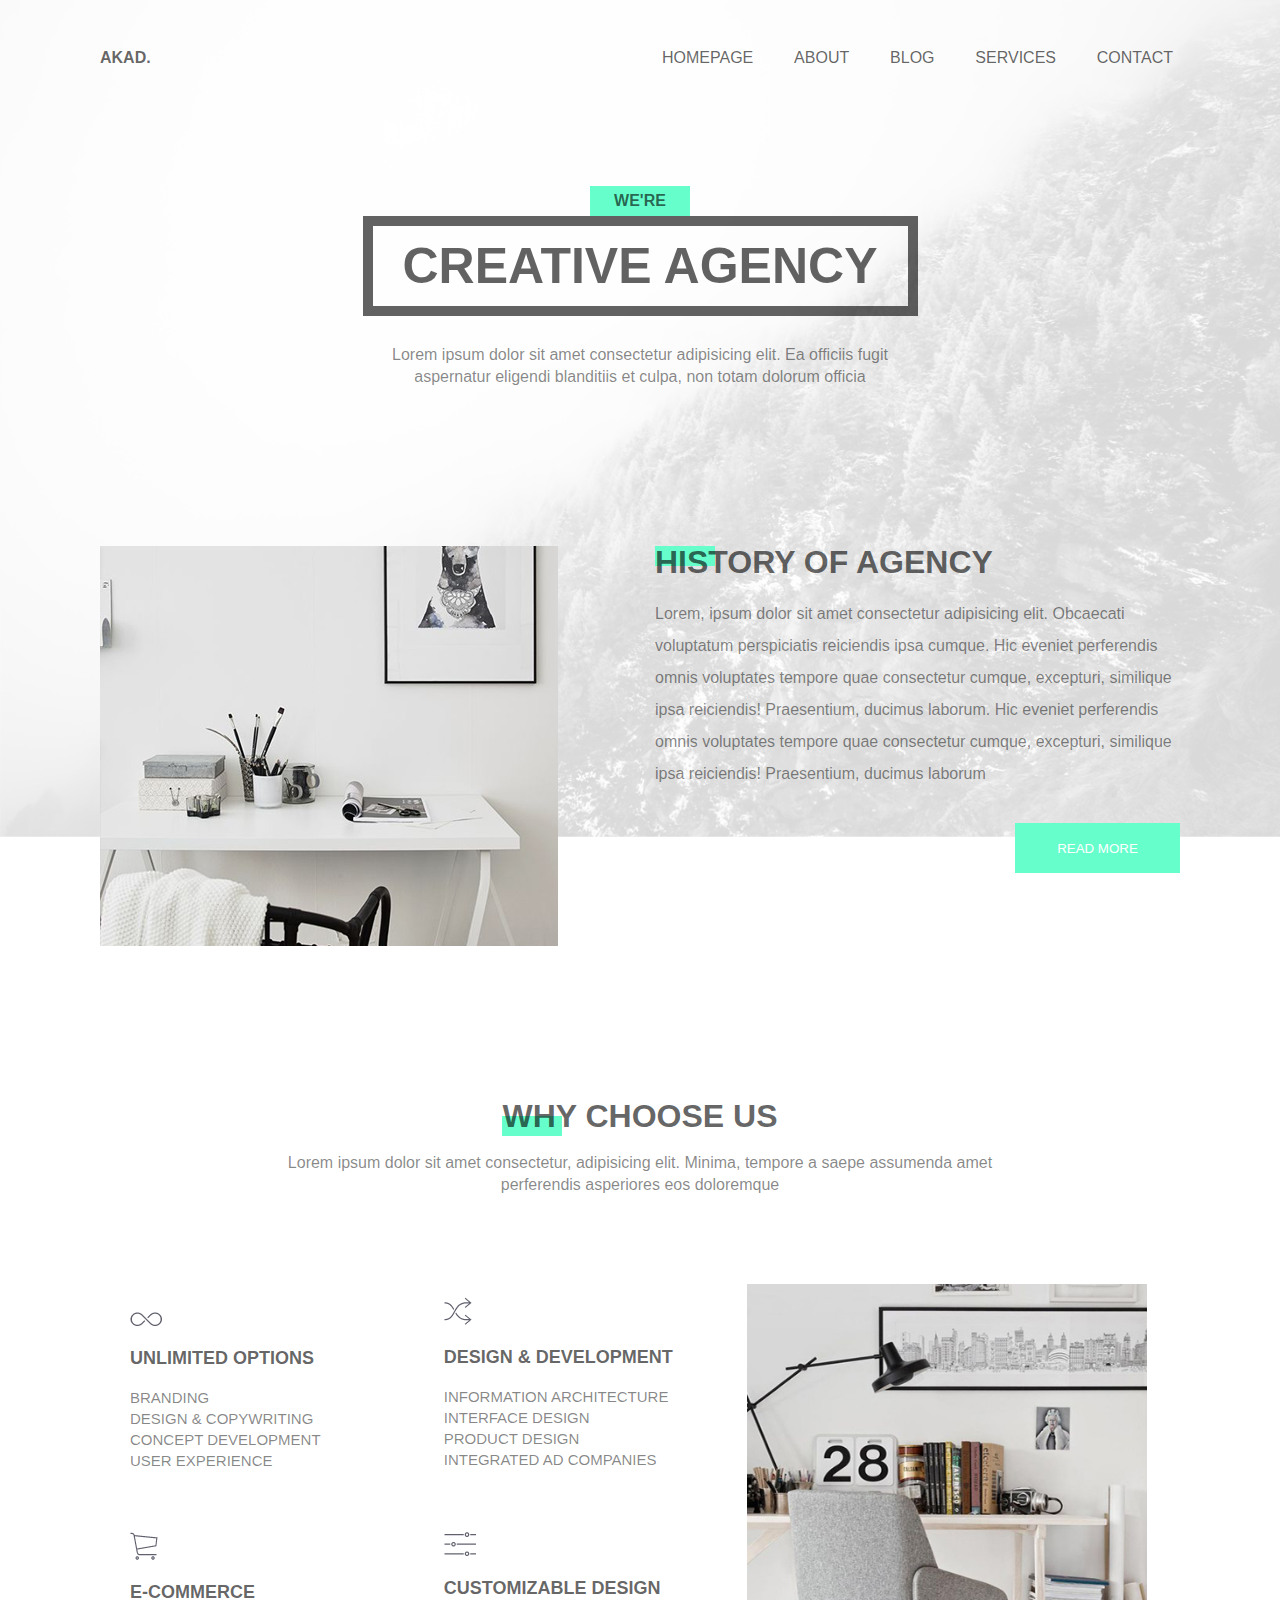
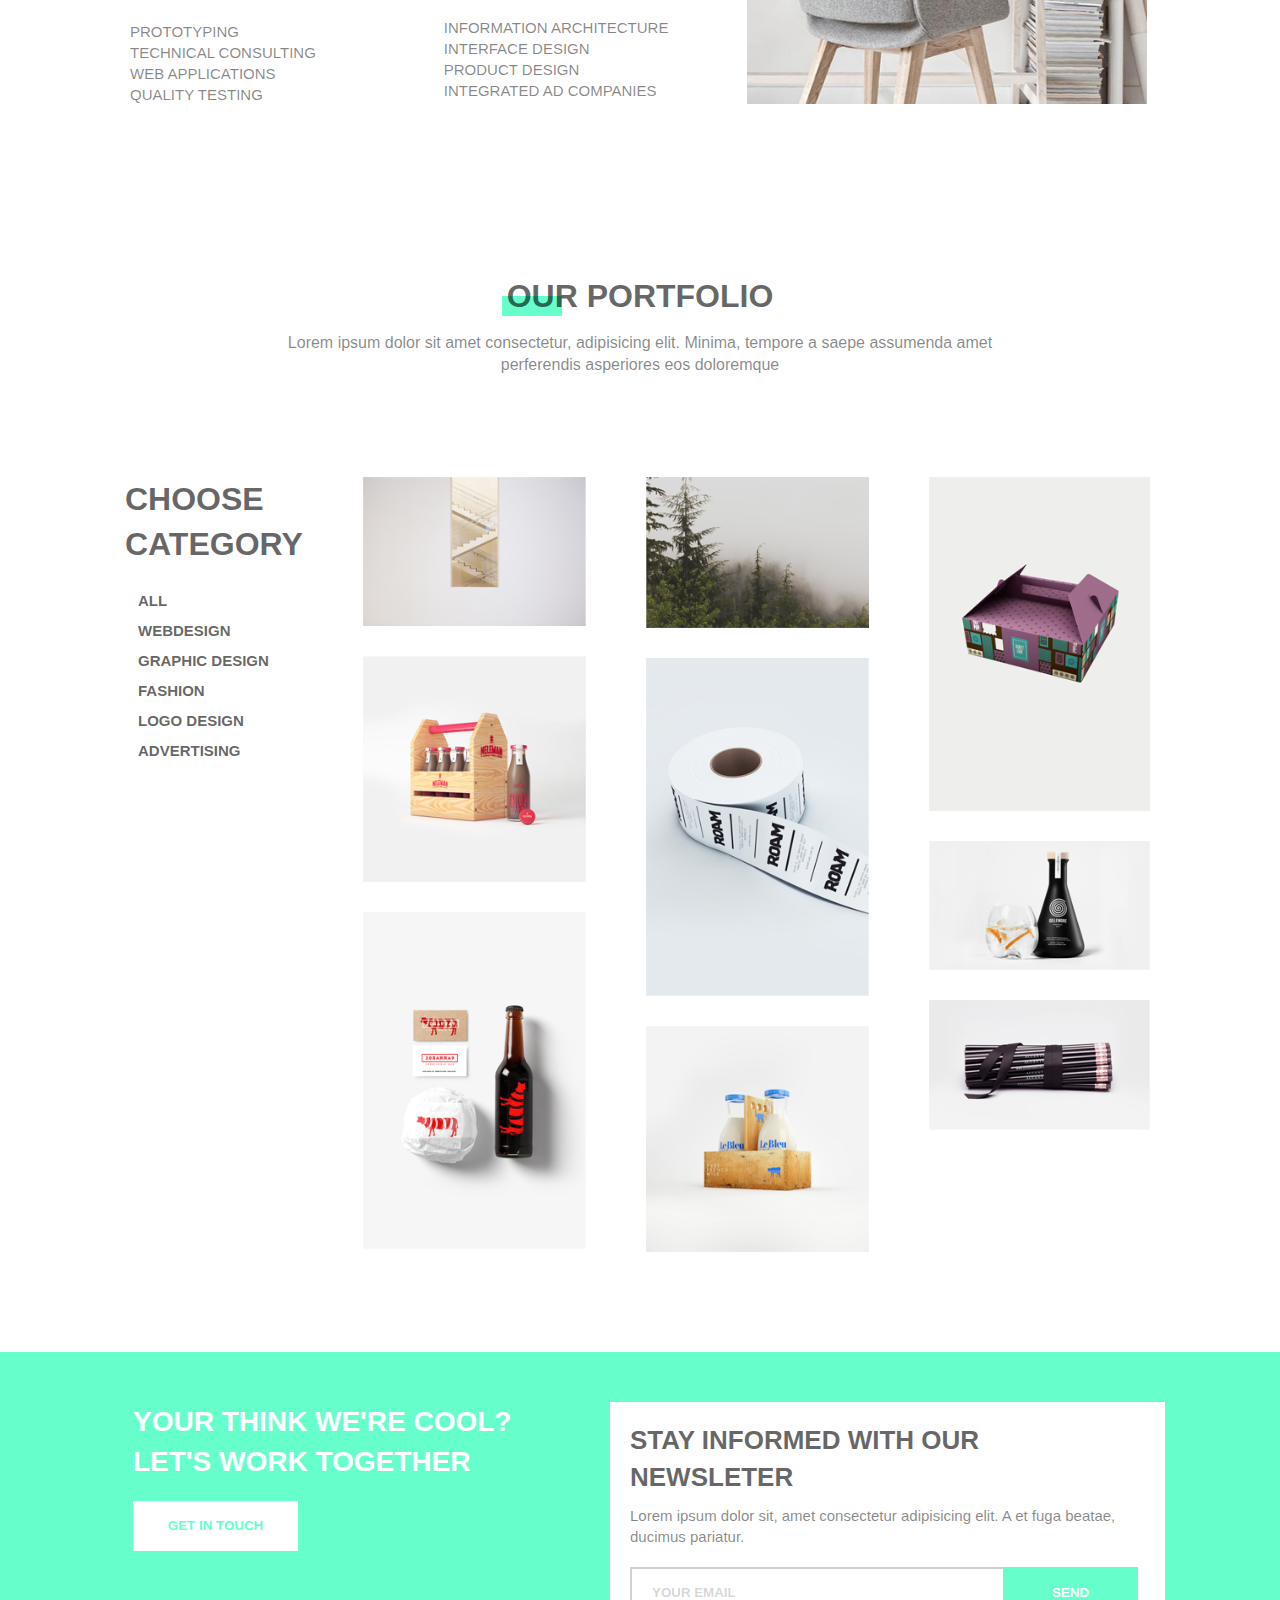
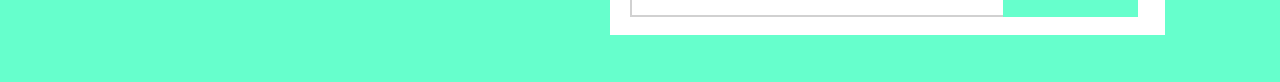
==== HOME/index.html @ 69bc0c32 "added first page HOME" ====
<!DOCTYPE html>
<html lang="en">
<head>
    <meta charset="UTF-8">
    <meta name="viewport" content="width=device-width, initial-scale=1.0">
    <title>Document</title>
    <link rel="stylesheet" href="reset.css"/>
    <link rel="stylesheet" href="grid.css"/>
    <link rel="stylesheet" href="style.css"/>
</head>
<body>
    <header>
        <div class="container">
            <div class="row column">
                <div class="col-md-12 head">
                    <div class="col-md-6">
                        <div class="logo">
                            <a>AKAD.</a>
                        </div>
                    </div>
                    <div class="col-md-6">
                        <div class="menu">
                            <nav>
                                <ul class="submenu">
                                    <li><a href="">HOMEPAGE</a></li>
                                    <li><a href="">ABOUT</a></li>
                                    <li><a href="">BLOG</a></li>
                                    <li><a href="">SERVICES</a></li>
                                    <li><a href="">CONTACT</a></li>
                                </ul>
                            </nav>
                        </div>
                    </div>
                </div>
                <div class="col-md-12 midle column">
                    <div class="col-md-4">
                        <div class="were">
                            <a>WE'RE</a>
                        </div>
                    </div>
                    <div class="col-md-4">
                        <div class="creative">
                            <a>CREATIVE AGENCY</a>
                        </div>
                    </div>
                    <div class="col-md-4">
                        <div class="inf">
                            <a>Lorem ipsum dolor sit amet consectetur adipisicing elit. Ea officiis fugit aspernatur eligendi blanditiis et culpa, non totam dolorum officia</a>
                        </div>
                    </div>
                </div>
                <div class="col-md-12 photoinf">
                    <div class="col-md-6">
                        <div class="first-img">
                            <img src="images/first-img.png">
                        </div>
                    </div>
                    <div class="col-md-6">
                        <div class="history">
                            <div class="gen">
                                <div class="green"></div>
                                <h3>HISTORY OF AGENCY</h3>
                            </div>
                            <div class="text">
                                <a>Lorem, ipsum dolor sit amet consectetur adipisicing elit. Obcaecati voluptatum perspiciatis reiciendis ipsa cumque. Hic eveniet perferendis omnis voluptates tempore quae consectetur cumque, excepturi, similique ipsa reiciendis! Praesentium, ducimus laborum. Hic eveniet perferendis omnis voluptates tempore quae consectetur cumque, excepturi, similique ipsa reiciendis! Praesentium, ducimus laborum</a>
                            </div>
                            <div class="but">
                                <button>READ MORE</button>
                            </div>
                        </div>
                    </div>
                </div>
            </div>
        </div>
    </header>
    <main>
        <section class="section1">
            <div class="container">
                <div class="row column">
                    <div class="col-md-12 choose">
                        <div class="green"></div>
                        <h3>WHY CHOOSE US</h3>
                        <a>Lorem ipsum dolor sit amet consectetur, adipisicing elit. Minima, tempore a saepe assumenda amet perferendis asperiores eos doloremque</a>
                    </div>
                    <div class="col-md-12 infoWithPhoto">
                        <div class="col-md-7 gnbox">
                            <div class="col-md-12 ngnbox">
                                <div class="col-md-6 box">
                                    <div class="lg-1">
                                        <img src="images/logo1.png">
                                    </div>
                                    <h3>UNLIMITED OPTIONS</h3>
                                    <a>BRANDING</a>
                                    <a>DESIGN & COPYWRITING</a>
                                    <a>CONCEPT DEVELOPMENT</a>
                                    <a>USER EXPERIENCE</a>
                                </div>
                                <div class="col-md-6 box">
                                    <div class="lg">
                                        <img src="images/logo2.png">
                                    </div>
                                    <h3>DESIGN & DEVELOPMENT</h3>
                                    <a>INFORMATION ARCHITECTURE</a>
                                    <a>INTERFACE DESIGN</a>
                                    <a>PRODUCT DESIGN</a>
                                    <a>INTEGRATED AD COMPANIES</a>
                                </div>
                            </div>
                            <div class="col-md-12 ngnbox">
                                <div class="col-md-6 box">
                                    <div class="lg">
                                        <img src="images/logo3.png">
                                    </div>
                                    <h3>E-COMMERCE</h3>
                                    <a>PROTOTYPING</a>
                                    <a>TECHNICAL CONSULTING</a>
                                    <a>WEB APPLICATIONS</a>
                                    <a>QUALITY TESTING</a>
                                </div>
                                <div class="col-md-6 box">
                                    <div class="lg">
                                        <img src="images/logo4.png">
                                    </div>
                                    <h3>CUSTOMIZABLE DESIGN</h3>
                                    <a>INFORMATION ARCHITECTURE</a>
                                    <a>INTERFACE DESIGN</a>
                                    <a>PRODUCT DESIGN</a>
                                    <a>INTEGRATED AD COMPANIES</a>
                                </div>
                            </div>
                        </div>
                        <div class="col-md-5 ph">
                            <img src="images/secong-img.png">
                        </div>
                    </div>
                </div>
            </div>
        </section>
        <section class="section2">
            <div class="container">
                <div class="row column">
                    <div class="col-md-12  choose numb2">
                        <div class="green"></div>
                        <h3>OUR PORTFOLIO</h3>
                        <a>Lorem ipsum dolor sit amet consectetur, adipisicing elit. Minima, tempore a saepe assumenda amet perferendis asperiores eos doloremque</a>
                    </div>
                    <div class="col-md-12 line">
                        <div class="col-md-2 submenu2">
                            <h3>CHOOSE CATEGORY</h3>
                            <div><a href="">ALL</a></div>
                            <div><a href="">WEBDESIGN</a></div>
                            <div><a href="">GRAPHIC DESIGN</a></div>
                            <div><a href="">FASHION</a></div>
                            <div><a href="">LOGO DESIGN</a></div>
                            <div><a href="">ADVERTISING</a></div>
                        </div>
                        <div class="col-md-10 line photos">
                            <div class="col-md-4 column">
                                <div class="col-md-4 bx">
                                    <img src="images/portfolio1.png">
                                </div>
                                <div class="col-md-4 bx">
                                    <img src="images/portfolio2.png">
                                </div>
                                <div class="col-md-4 bx">
                                    <img src="images/portfolio3.png">
                                </div>
                            </div>
                            <div class="col-md-4 column">
                                <div class="col-md-4 bx">
                                    <img src="images/portfolio4.png">
                                </div>
                                <div class="col-md-4 bx">
                                    <img src="images/portfolio5.png">
                                </div>
                                <div class="col-md-4 bx">
                                    <img src="images/portfolio6.png">
                                </div>
                            </div>
                            <div class="col-md-4 column">
                                <div class="col-md-4 bx">
                                    <img src="images/portfolio7.png">
                                </div>
                                <div class="col-md-4 bx">
                                    <img src="images/portfolio8.png">
                                </div>
                                <div class="col-md-4 bx">
                                    <img src="images/portfolio9.png">
                                </div>
                            </div>
                        </div>
                    </div>
                </div>
            </div>
        </section>
        <section class="section3">
            <div class="container">
                <div class="row">
                    <div class="col-md-5 cool column">
                        <h3>YOUR THINK WE'RE COOL? LET'S WORK TOGETHER</h3>
                        <button>GET IN TOUCH</button>
                    </div>
                    <div class="col-md-6">
                        <div class="mailDiv">
                            <h3>STAY INFORMED WITH OUR NEWSLETER</h3>
                            <a>Lorem ipsum dolor sit, amet consectetur adipisicing elit. A et fuga beatae, ducimus pariatur.</a>
                            <div class="mail">
                                <input type="email" placeholder="YOUR EMAIL">
                                <button>SEND</button>
                            </div>
                        </div>
                    </div>
                </div>
            </div>
        </section>
    </main>
    <footer></footer>
</body>
</html>
---- HOME/grid.css ----
* {
    box-sizing: border-box;
}

body {
    min-height: 1500px;
    font-family: 'Open Sans', sans-serif;
}

.container {
    width: 100%;
    padding-left: 15px;
    padding-right: 15px;
    margin-left: auto;
    margin-right: auto;
}

.row {
    display: flex;
    margin-left: -15px;
    margin-right: -15px;
}

 [class*="col-"] {
     padding-left: 15px;
     padding-right: 15px;
}

.col-xs-12 {
    flex: 0 0 100%;
    max-width: 100%;
}



@media(min-width:768px){
    .container {
        max-width: 720px;
    }
}

@media(min-width:992px){
    .container {
        max-width: 960px;
    }
    .col-md-2 {
        flex: 0 0 16.66667%;
        max-width: 16.66667;
    }
    .col-md-8 {
        flex: 0 0 66.66667%;
        max-width: 66.66667%;
    }
    .col-md-6 {
        flex: 0 0 50%;
        max-width: 50%;
    }
    .col-md-7 {
        flex: 0 0 58.33333%;
        max-width: 58.33333%;
    }
    .col-md-5 {
        flex: 0 0 41.6666667%;
        max-width: 41.6666667%;
    }
    .col-md-3 {
        flex: 0 0 25%;
        max-width: 25%;
    }
}

@media(min-width:1200px){
    .container {
        max-width: 1140px;
    }
}

@media (max-width: 767px) {
    .header-row {
        flex-direction: column;
    }
}
---- HOME/style.css ----
/* HEADER */

.column {
    display: flex;
    flex-direction: column;
}

header {
    display: flex;
    height: 850px;
    background-image: url(images/BG.png);
    background-repeat: no-repeat;
    background-size: 100%;
    align-items: center;
    flex-direction: column;
}

.head {
    display: flex;
    flex-direction: row;
    padding-top: 50px;
}

.logo a {
    color: rgba(0, 0, 0, 0.616);
    font-weight: bold;
}

.submenu {
    display: flex;
    justify-content: space-between;
    flex-direction: row;
}

.submenu li a {
    text-decoration: none;
    color: rgba(0, 0, 0, 0.616);
    border: 2px solid transparent;
    border-radius: 10px;
    padding: 5px;
}

.submenu li a:hover {
    border: 2px solid rgba(0, 0, 0, 0.616);
    border-radius: 10px;
    padding: 5px;
}

.midle {
    width: 628px;
    height: 270px;
    display: flex;
    justify-content: center;
    align-items: center;
    align-self: center;
    padding-top: 200px;
}

.were {
    width: 100px;
    height: 30px;
    background-color: #66ffcc;
    display: flex;
    justify-content: center;
    align-items: center;
}

.were a {
    color: rgba(0, 0, 0, 0.616);
    font-weight: bold;
}

.creative {
    width: 555px;
    height: 100px;
    border: 10px solid rgba(0, 0, 0, 0.616);
    display: flex;
    justify-content: center;
    align-items: center;
}

.creative a {
    font-size: 50px;
    font-weight: bold;
    color: rgba(0, 0, 0, 0.616);
}

.inf {
    width: 555px;
    height: 100px;
    border: 10px solid transparent;
    display: flex;
    justify-content: center;
    align-items: center;
}

.inf a {
    line-height: 1.4;
    color: rgba(0, 0, 0, 0.479);
    text-align: center;
}

.photoinf {
    display: flex;
    flex-direction: row;
    padding-top: 180px;
}
.first-img {
    padding-top: 30px;
}

.history {
    padding-top: 30px;
}

.green {
    width: 60px;
    height: 20px;
    background-color: #66ffcc;
    position: absolute;
    padding-top: 10px;
}

.gen h3 {
    position: relative;
    font-size: 32px;
    font-weight: bold;
    padding-bottom: 20px;
    color: rgba(0, 0, 0, 0.616);
}

.text a {
    line-height: 2;
    color: rgba(0, 0, 0, 0.479);
}

.but {
    display: flex;
    justify-content: flex-end;
    padding-top: 33px;
}

.but button {
    width: 165px;
    height: 50px;
    background-color: #66ffcc;
    color: white;
    border: none;
}


/* MAIN */
.section1 {
    height: 1010px;
}
.choose {
    display: flex;
    align-items: center;
    flex-direction: column;
    padding-top: 250px;
}

.choose > .green {
    position: absolute;
    margin-right: 79px;
    margin-right: 216px;
    margin-top: 16px;
}

.choose > h3 {
    position: relative;
    font-size: 32px;
    font-weight: bold;
    padding-bottom: 20px;
    color: rgba(0, 0, 0, 0.616);
}

.choose a {
    display: flex;
    justify-content: center;
    width: 738px;
    text-align: center;
    line-height: 1.4;
    color: rgba(0, 0, 0, 0.479);
}

.gnbox {
    display: flex;
    flex-direction: column;
}

.ngnbox {
    display: flex;
    flex-direction: row;

}

.ngnbox:first-child {
    margin-top: 100px;
}

.ngnbox:last-child {
    margin-top: 20px;
}

.box {
    display: flex;
    flex-direction: column;
    width: 280px;
    height: 215px;
    margin-right: 20px;
}

.lg {
    padding-bottom: 20px;
}

.lg-1 {
   margin-top: 15px;
   padding-bottom: 20px;
}

.box h3 {
    padding-bottom: 20px;
    font-size: 18px;
    font-weight: bold;
    color: rgba(0, 0, 0, 0.616);
}
 .box a {
    line-height: 1.4;
    font-size: 15px;
    color: rgba(0, 0, 0, 0.479);
 }

 .infoWithPhoto {
    display: flex;
    flex-direction: row;
 }

.ph {
    margin-top: 87px;
}

 .ph img {
    width: 400px ;
    height: 420px;
 }


/* SECTION 2 */

.numb2 {
    padding-top: 20px;
}

.submenu2 {
    display: flex;
    flex-direction: column;
    padding-top: 100px;
    padding-left: 40px;
}

.submenu2 h3 {
    font-size: 32px;
    font-weight: bold;
    padding-bottom: 20px;
    color: rgba(0, 0, 0, 0.616);
    line-height: 1.4;
}


.submenu2 a {
    text-decoration: none;
    line-height: 2;
    font-size: 15px;
    color:rgba(0, 0, 0, 0.616);
    font-weight: bold;
    
    padding-top: 2px;
    padding-bottom: 2px;
    padding-right: 13px;
    padding-left: 13px;
}

.submenu2 a:hover {
    background-color: #66ffcc;
    color: white;
}

.line {
    display: flex;
    flex-direction: row;
}

.bx img {
    width: 100%;
    height: 100%;
}

.bx {
    padding-top: 30px;
}

.photos {
    padding-top: 70px;
}

/* SECTION 3 */

.section3 {
    background-color: #66ffcc;
    height: 330px;
    margin-top: 100px;
}

.cool {
    padding-top: 50px;
    padding-left: 63px;
}

.cool h3 {
    font-size: 28px;
    font-weight: bold;
    padding-bottom: 20px;
    color: white;
    line-height: 1.4;
}

.cool button {
    width: 165px;
    height: 50px;
    background-color: white;
    border: none;
    color: #66ffcc;
    font-weight: bold;
}

.mailDiv {
    display: flex;
    flex-direction: column;
    padding: 20px;
    margin-top: 50px;
    margin-left: 50px;
    width: 555px;
    height: 233px;
    background-color: white;
}

.mailDiv h3 {
    font-size: 26px;
    font-weight: bold;
    padding-bottom: 10px;
    color: rgba(0, 0, 0, 0.616);
    line-height: 1.4;
}

.mailDiv a {
    line-height: 1.4;
    font-size: 15px;
    color: rgba(0, 0, 0, 0.479);
    padding-bottom: 20px;
}

.mail {
    width: 510px;
    height: 50px;
    display: flex;
    flex-direction: row;
}

.mail input {
    width: 375px;
    height: 50px;
    margin-bottom: 20px;
    padding-left: 20px;
    border: 2px solid rgba(0, 0, 0, 0.178); 
    border-right-color: transparent;
}

.mail button {
    width: 135px;
    height: 50px;
    background-color: #66ffcc;
    color: white;
    font-weight: bold;
    border: none;
    margin-left: -2px;
}

.mail ::placeholder{
    color: rgba(0, 0, 0, 0.178);
    font-weight: bold;
}
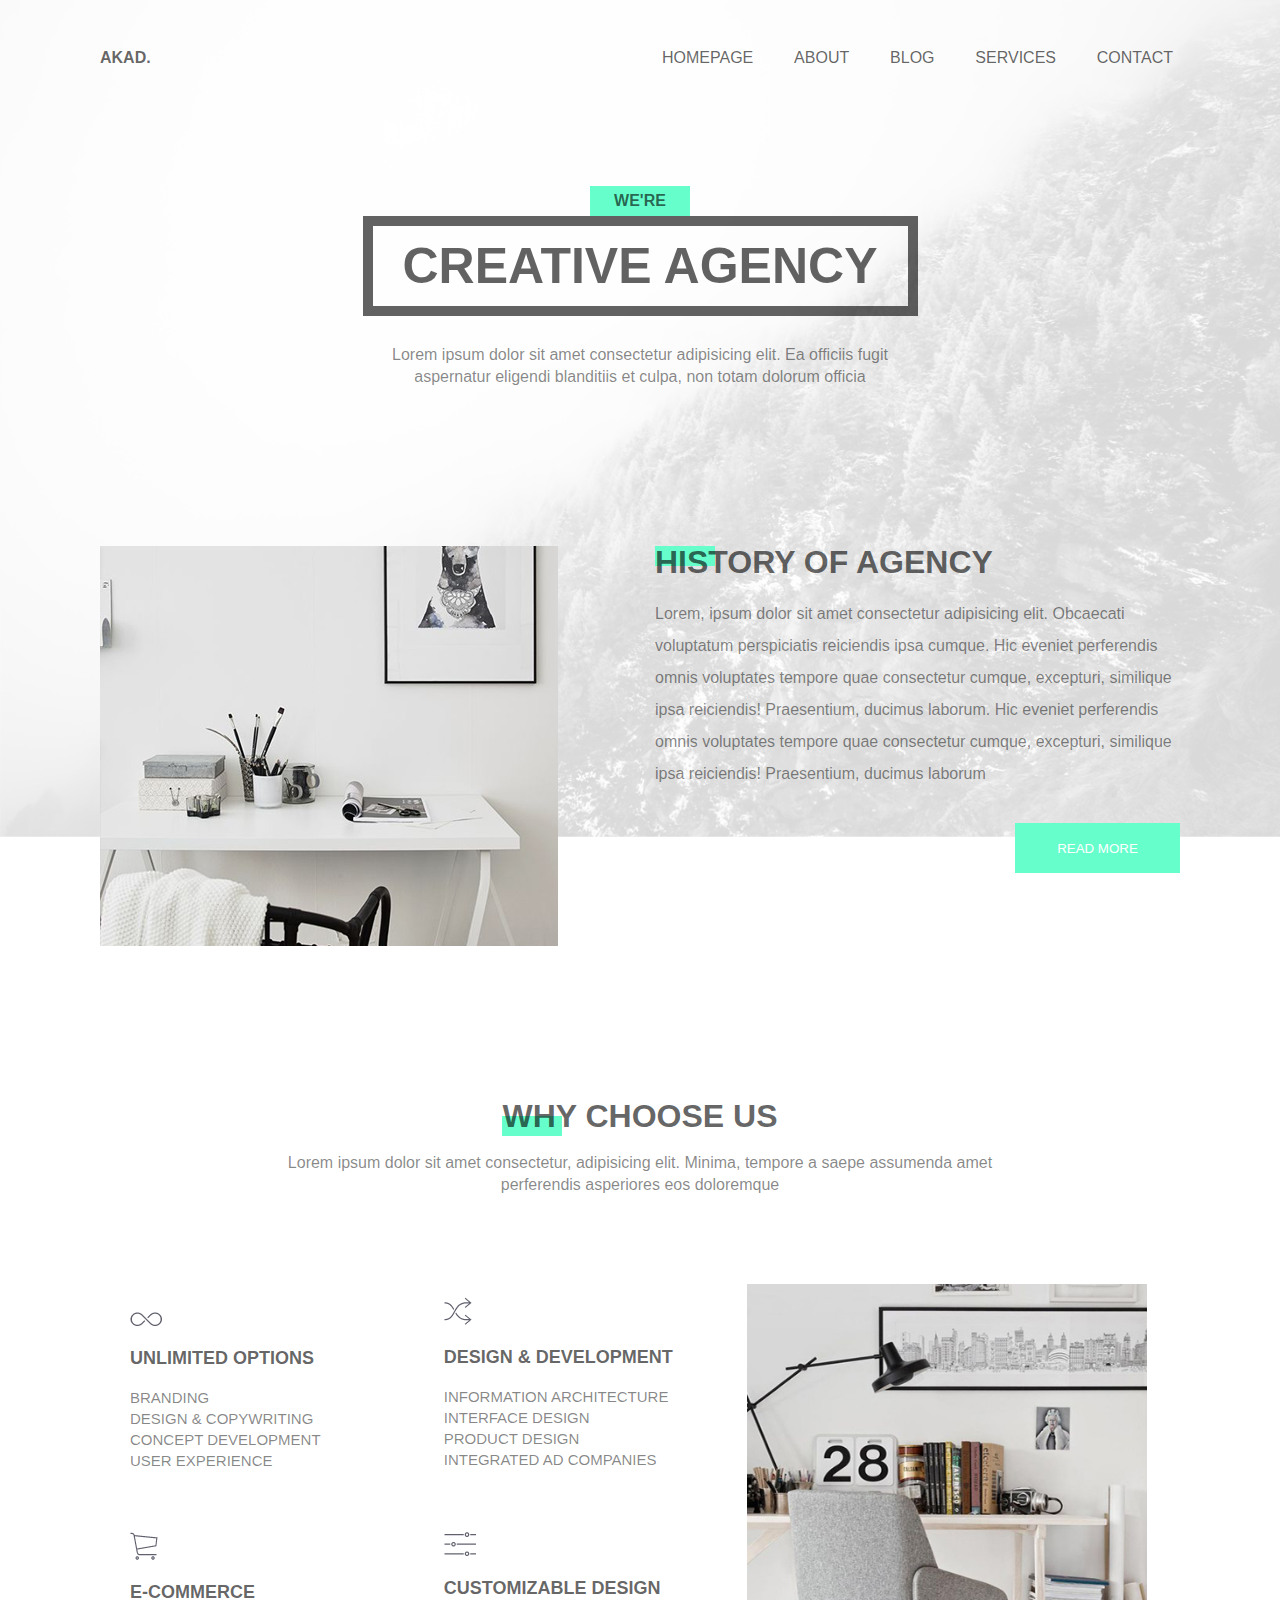
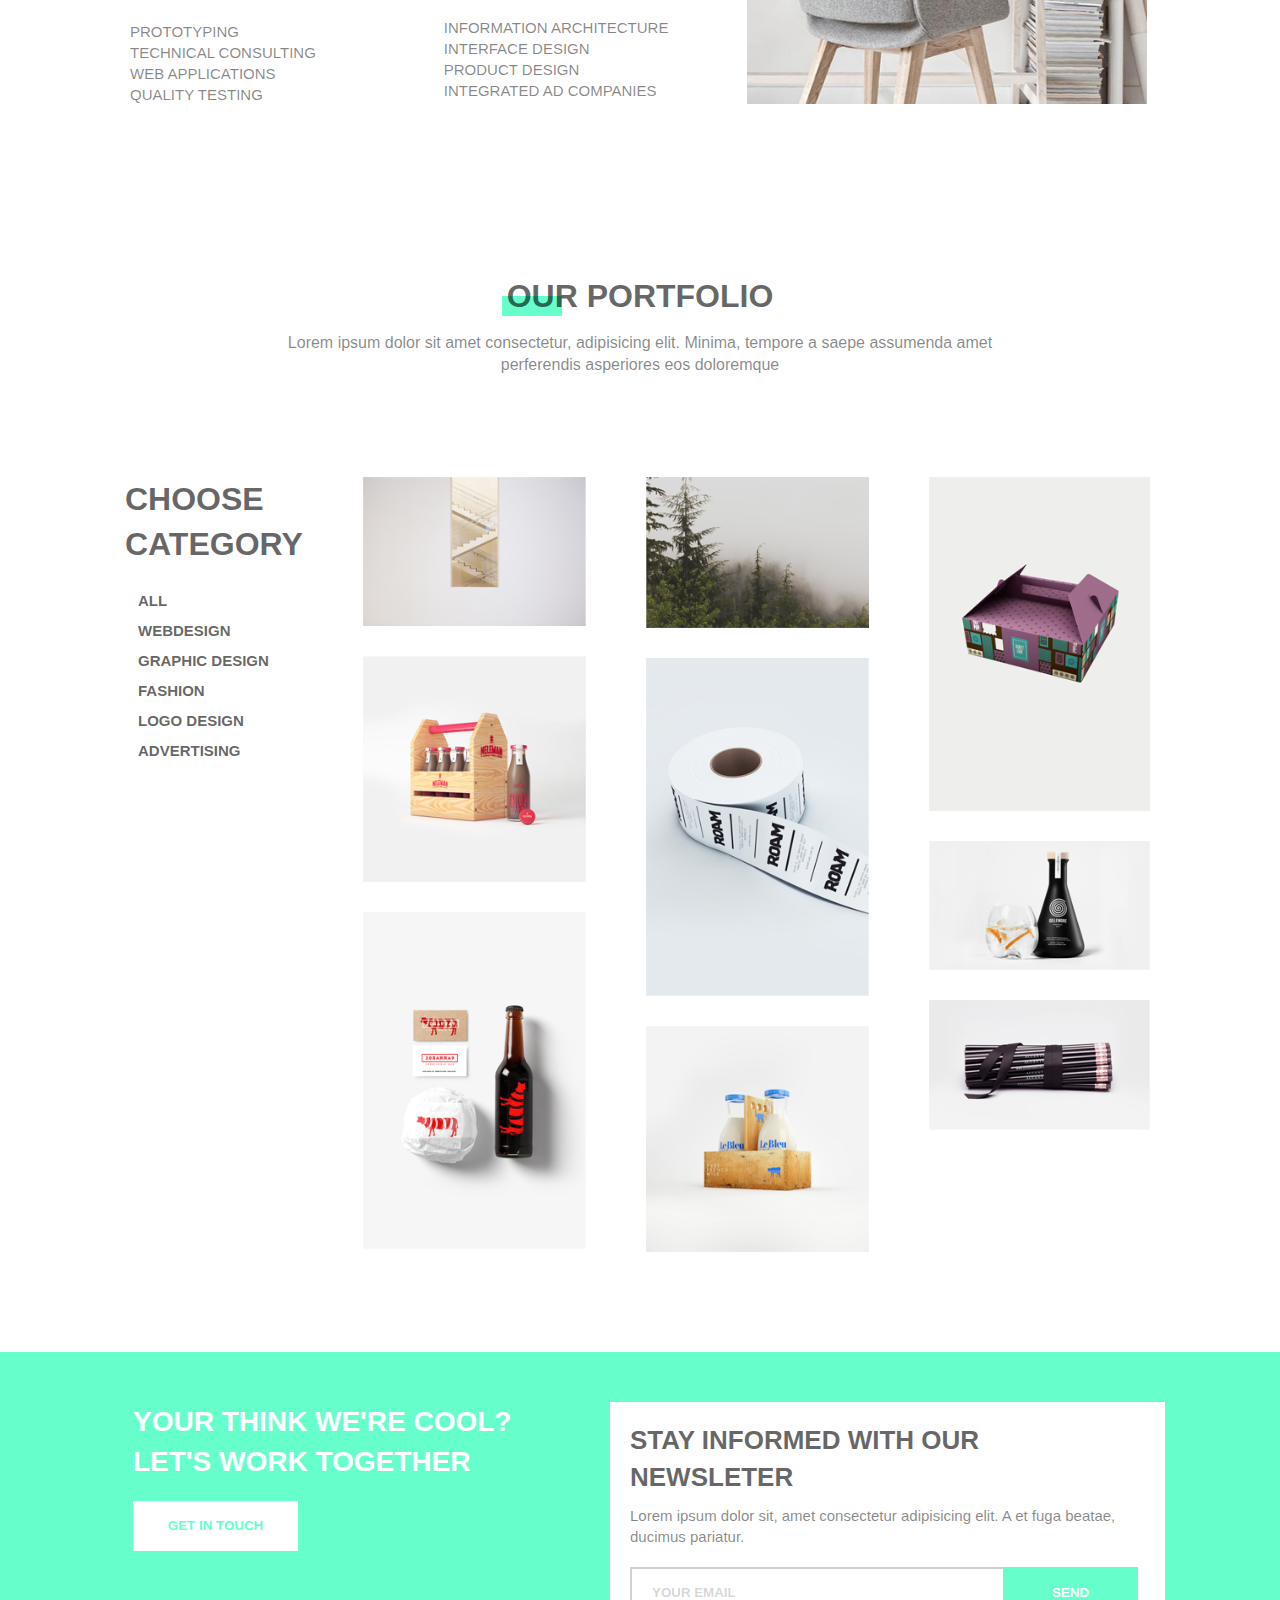
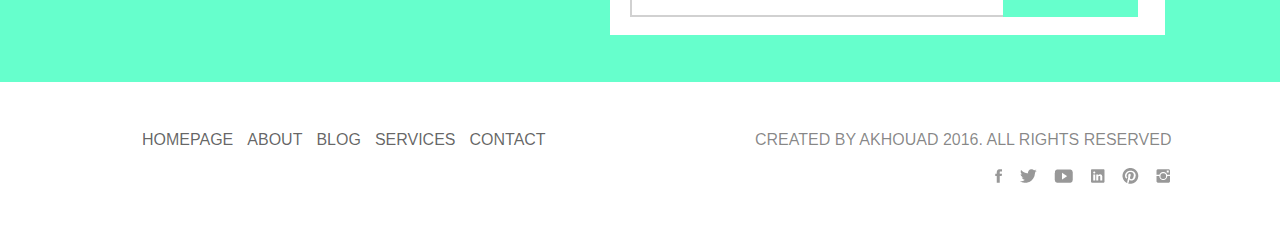
==== commit 735b133f: "added footer in page HOME" ====
--- a/HOME/index.html
+++ b/HOME/index.html
@@ -214,6 +214,30 @@
             </div>
         </section>
     </main>
-    <footer></footer>
+    <footer class="footer">
+        <div class="container">
+            <div class="row">
+                <div class="col-md-6 settingsMenuFooter">
+                    <div class="menu">
+                        <nav>
+                            <ul class="submenu">
+                                <li><a href="">HOMEPAGE</a></li>
+                                <li><a href="">ABOUT</a></li>
+                                <li><a href="">BLOG</a></li>
+                                <li><a href="">SERVICES</a></li>
+                                <li><a href="">CONTACT</a></li>
+                            </ul>
+                        </nav>
+                    </div> 
+                </div>
+                <div class="col-md-6 column footerInfo">
+                    <h3>CREATED BY AKHOUAD 2016. ALL RIGHTS RESERVED</h3>
+                    <div class="links">
+                        <img src="images/links.png" alt="">
+                    </div>
+                </div>
+            </div>
+        </div>
+    </footer>
 </body>
 </html>--- a/HOME/style.css
+++ b/HOME/style.css
@@ -391,4 +391,33 @@
 .mail ::placeholder{
     color: rgba(0, 0, 0, 0.178);
     font-weight: bold;
+}
+
+/* FOOTER */
+
+.footer {
+    height: 155px;
+}
+
+.settingsMenuFooter {
+    display: flex;
+    margin-top: 50px;
+    margin-left: 50px;
+}
+
+.footerInfo {
+    margin-top: 50px;
+}
+
+.footerInfo h3 {
+    color: rgba(0, 0, 0, 0.479);
+    margin-left: 50px;
+}
+
+.links {
+    display: flex;
+    flex-direction: row;
+    justify-content: flex-end;
+    padding-right: 75px;
+    margin-top: 20px;
 }